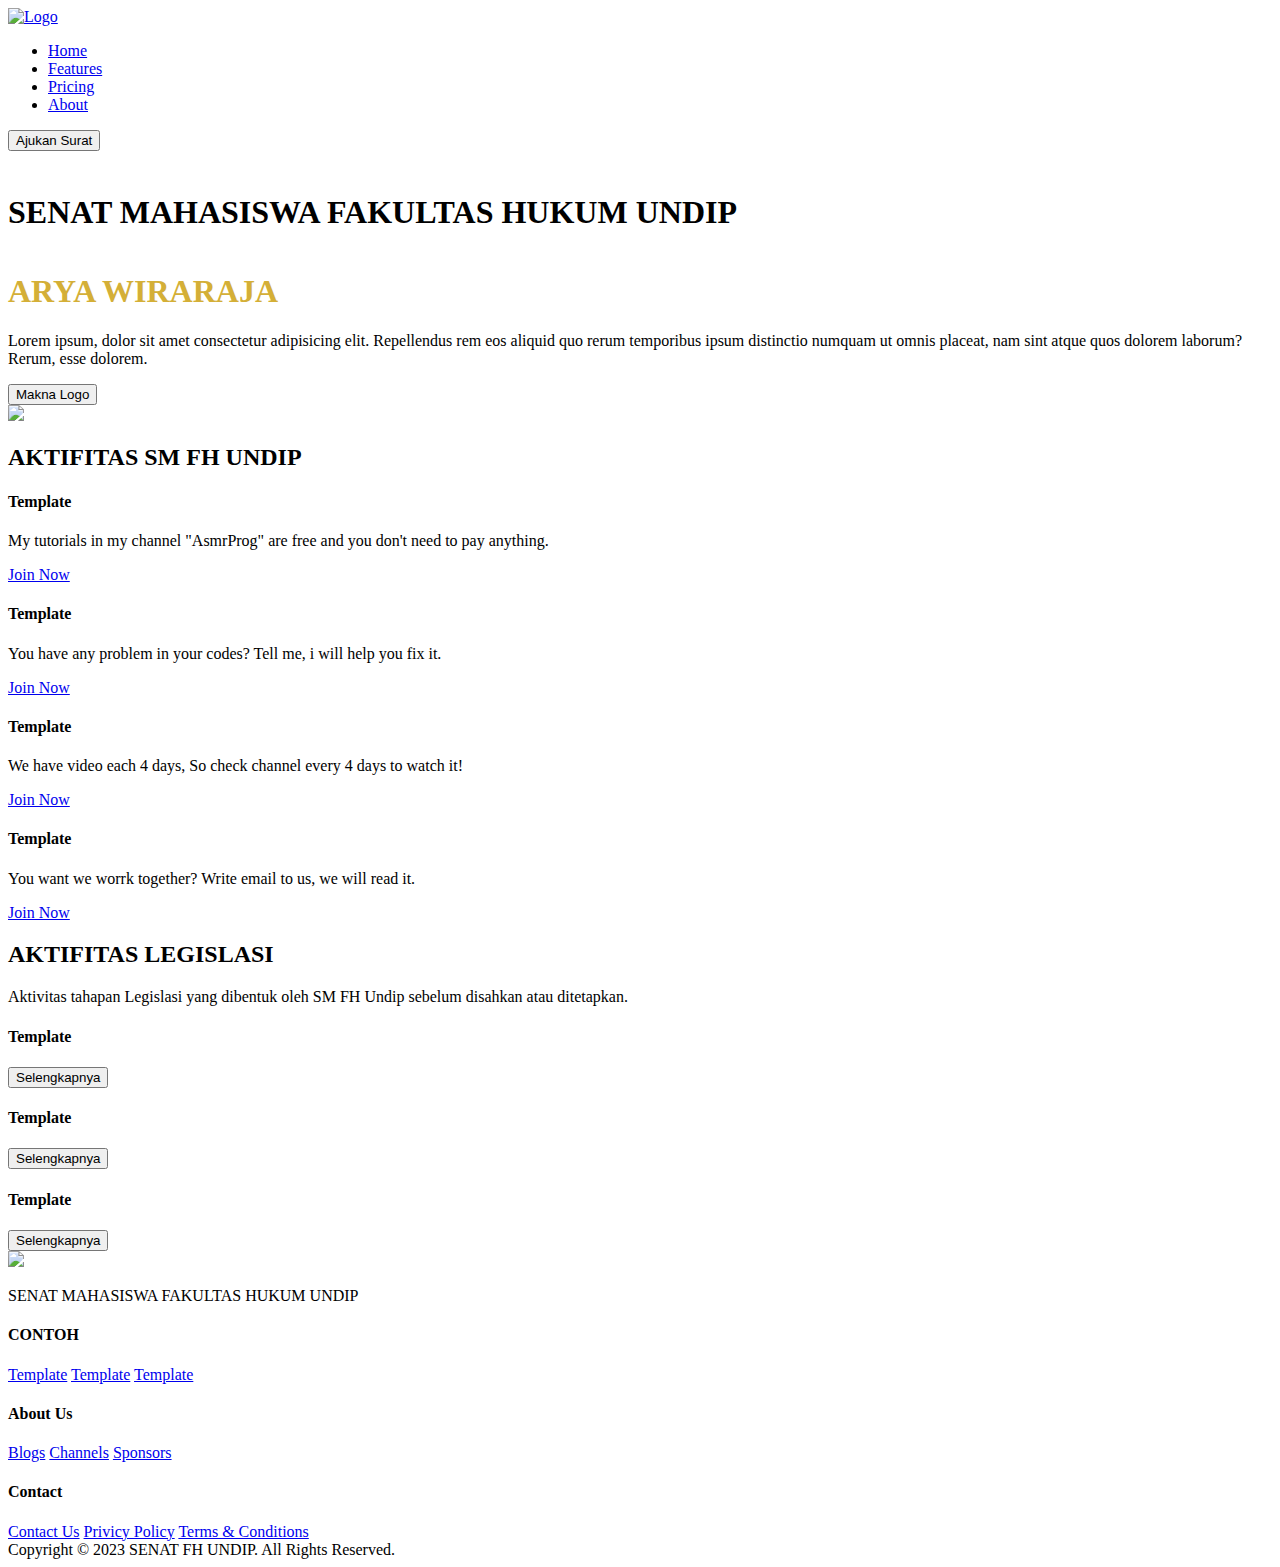
==== index.html @ e5fdaa6c "index.html" ====
<!DOCTYPE html>
<html lang="en">

<head>
    <meta charset="UTF-8">
    <meta name="viewport" content="width=device-width, initial-scale=1.0">
    <link rel="stylesheet" href="https://cdnjs.cloudflare.com/ajax/libs/remixicon/3.5.0/remixicon.min.css">
    <link rel="stylesheet" href="style.css">
    <title>SENAT FH UNDIP</title>
</head>

<body>

    <nav>
        <div class="nav-logo">
            <a href="#">
                <img src="/img/coba1.png" alt="Logo">
            </a>
        </div>

        <ul class="nav-links">
            <li class="link"><a href="#">Home</a></li>
            <li id="link1" class="link"><a href="#">Features</a></li>
            <li id="link2" class="link"><a href="#">Pricing</a></li>
            <li id="link3" class="link"><a href="#">About</a></li>
        </ul>
        <button class="btn">Ajukan Surat</button>
    </nav>

    <header class="container">
        <div class="content">
            <span class="blur"></span>
            <span class="blur"></span>
            <h4 style="font-size: 2rem;">SENAT MAHASISWA FAKULTAS HUKUM UNDIP</h4>
            <h1 style="color: #D4AF37">ARYA WIRARAJA</h1>

            <p>
                Lorem ipsum, dolor sit amet consectetur adipisicing elit. Repellendus rem eos aliquid quo rerum
                temporibus ipsum distinctio numquam ut omnis placeat, nam sint atque quos dolorem laborum? Rerum, esse
                dolorem.
            </p>
            <button class="btn">Makna Logo</button>
        </div>
        <div class="img">
            <img src="/img/coba12.png">
        </div>
    </header>

    <section class="container">
        <h2 class="header">AKTIFITAS SM FH UNDIP</h2>
        <div class="features">
            <div class="card">
                <span><i class="ri-money-dollar-box-line"></i></span>
                <h4>Template</h4>
                <p>
                    My tutorials in my channel "AsmrProg" are free and you don't need to pay anything.
                </p>
                <a href="#">Join Now <i class="ri-arrow-right-line"></i></a>
            </div>
            <div class="card">
                <span><i class="ri-bug-line"></i></span>
                <h4>Template</h4>
                <p>
                    You have any problem in your codes? Tell me, i will help you fix it.
                </p>
                <a href="#">Join Now <i class="ri-arrow-right-line"></i></a>
            </div>
            <div class="card">
                <span><i class="ri-history-line"></i></span>
                <h4>Template</h4>
                <p>
                    We have video each 4 days, So check channel every 4 days to watch it!
                </p>
                <a href="#">Join Now <i class="ri-arrow-right-line"></i></a>
            </div>
            <div class="card">
                <span><i class="ri-shake-hands-line"></i></span>
                <h4>Template</h4>
                <p>
                    You want we worrk together? Write email to us, we will read it.
                </p>
                <a href="#">Join Now <i class="ri-arrow-right-line"></i></a>
            </div>
        </div>
    </section>

    <section class="container">
        <h2 class="header">AKTIFITAS LEGISLASI</h2>
        <p class="sub-header">
            Aktivitas tahapan Legislasi yang dibentuk oleh SM FH Undip sebelum disahkan atau ditetapkan.
        </p>
        <div class="pricing">
            <div class="card">
                <div class="content">
                    <h4>Template</h4>
                    
                    
                </div>
                <button class="btn">Selengkapnya</button>
            </div>
            <div class="card">
                <div class="content">
                    <h4>Template</h4>
                    
                    
                </div>
                <button class="btn">Selengkapnya</button>
            </div>
            <div class="card">
                <div class="content">
                    <h4>Template</h4>
                    
                    
                </div>
                <button class="btn">Selengkapnya</button>
            </div>
        </div>
    </section>

    <footer class="container">
        <span class="blur"></span>
        <span class="blur"></span>
        <div class="column">
            <div class="logo">
                <img src="/img/coba1.png">
            </div>
            <p>
                SENAT MAHASISWA FAKULTAS HUKUM UNDIP
            </p>
            <div class="socials">
                <a href="#"><i class="ri-youtube-line"></i></a>
                <a href="#"><i class="ri-instagram-line"></i></a>
                <a href="#"><i class="ri-twitter-line"></i></a>
            </div>
        </div>
        <div class="column">
            <h4>CONTOH</h4>
            <a href="#">Template</a>
            <a href="#">Template</a>
            <a href="#">Template</a>
        </div>
        <div class="column">
            <h4>About Us</h4>
            <a href="#">Blogs</a>
            <a href="#">Channels</a>
            <a href="#">Sponsors</a>
        </div>
        <div class="column">
            <h4>Contact</h4>
            <a href="#">Contact Us</a>
            <a href="#">Privicy Policy</a>
            <a href="#">Terms & Conditions</a>
        </div>
    </footer>

    <div class="copyright">
        Copyright © 2023 SENAT FH UNDIP. All Rights Reserved.
    </div>


    <script src="script.js"></script>
</body>

</html>
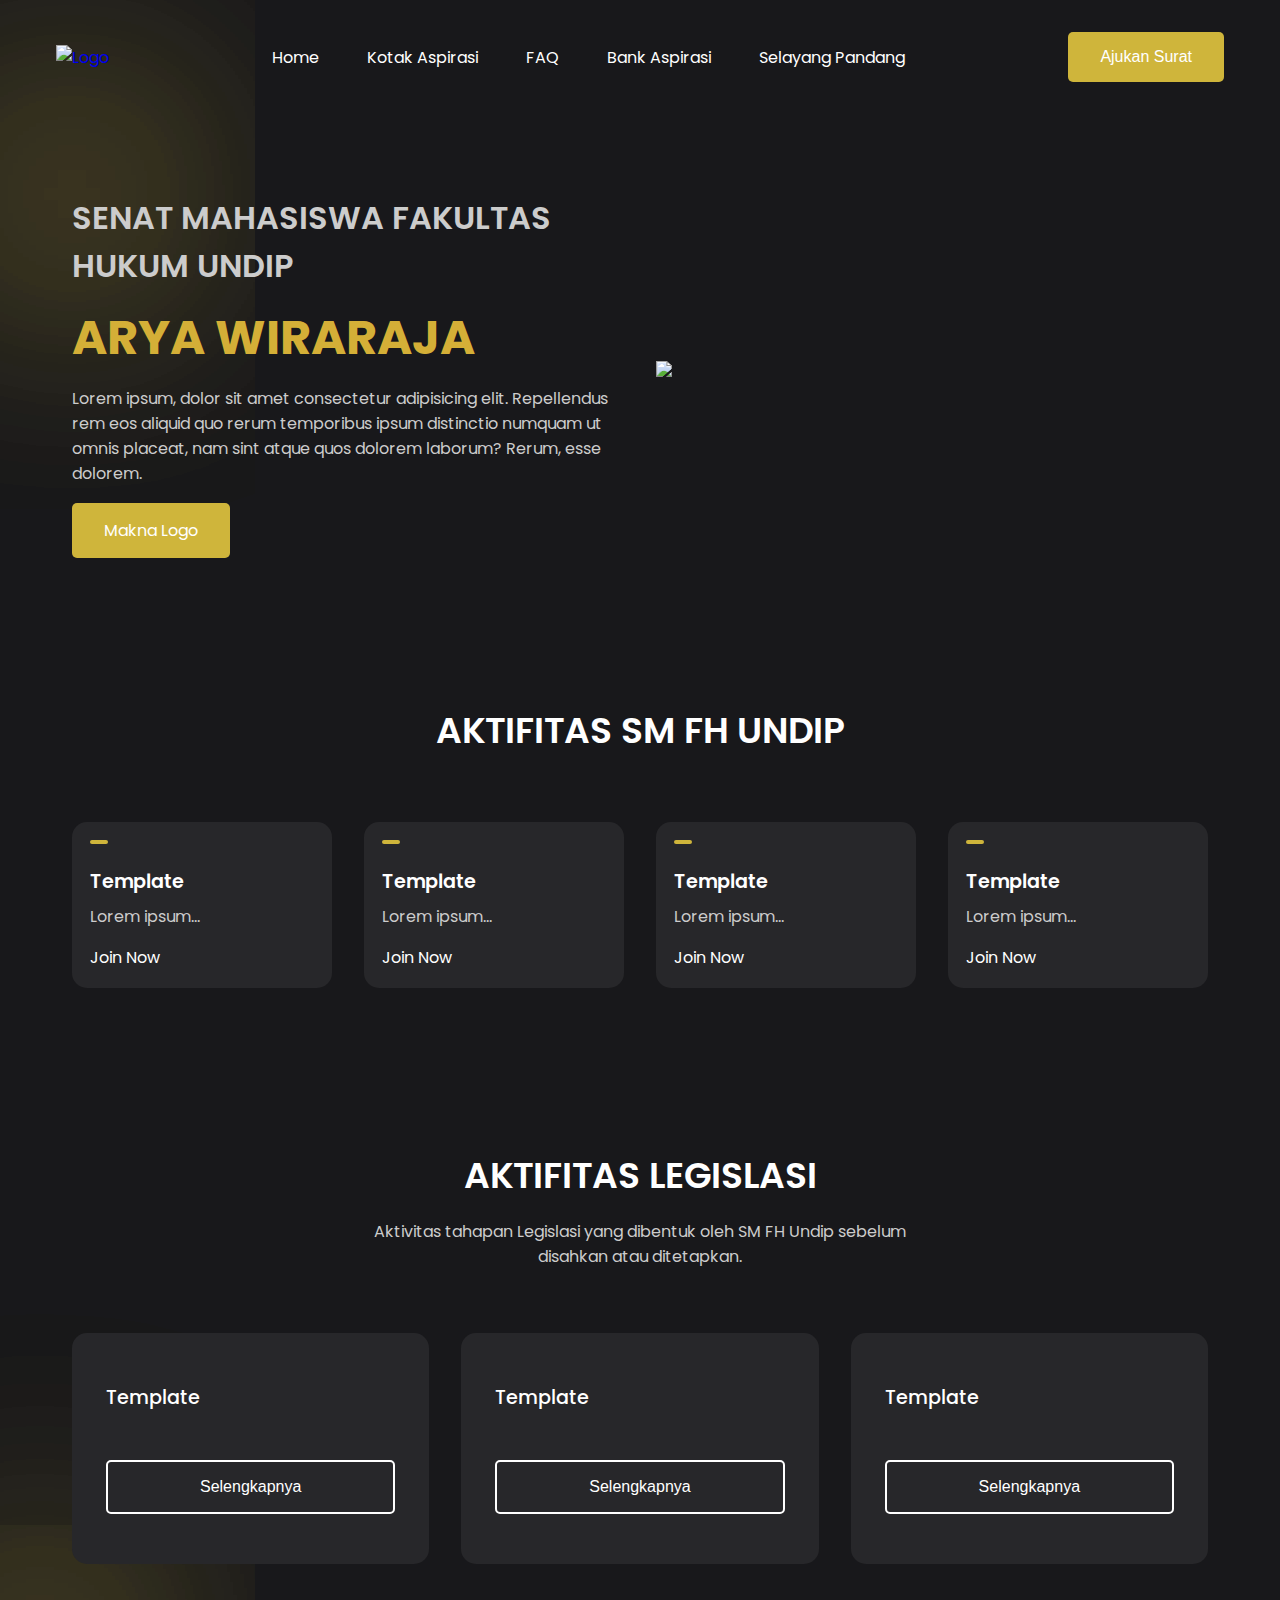
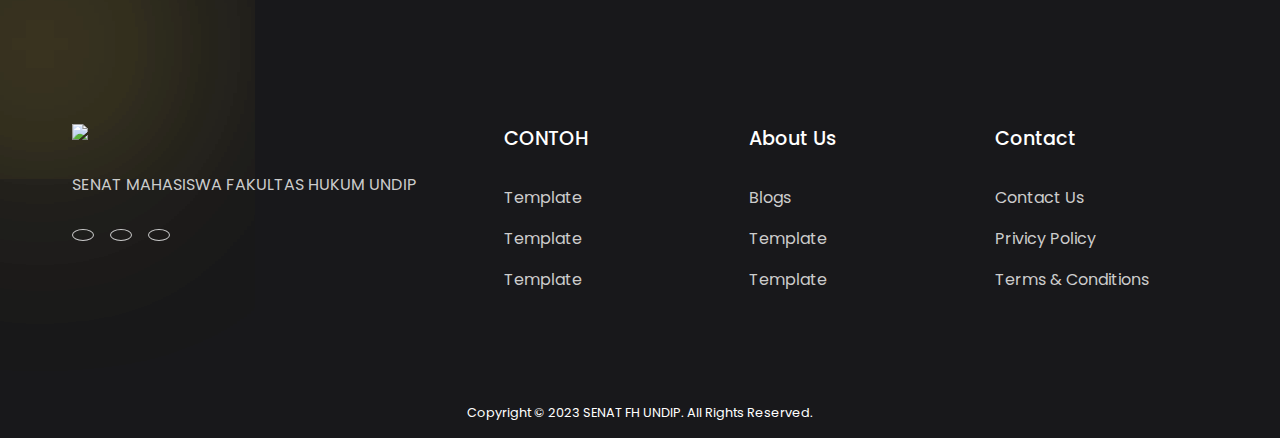
==== commit bc49bc18: "index.html" ====
--- a/index.html
+++ b/index.html
@@ -19,11 +19,13 @@
         </div>
 
         <ul class="nav-links">
-            <li class="link"><a href="#">Home</a></li>
-            <li id="link1" class="link"><a href="#">Features</a></li>
-            <li id="link2" class="link"><a href="#">Pricing</a></li>
-            <li id="link3" class="link"><a href="#">About</a></li>
+            <li class="link"><a href="index.html">Home</a></li>
+            <li id="link1" class="link"><a href="kotakaspirasi.html">Kotak Aspirasi</a></li>
+            <li id="link2" class="link"><a href="faq.html">FAQ</a></li>
+            <li id="link3" class="link"><a href="bankaspirasi.html">Bank Aspirasi</a></li>
+            <li id="link4" class="link"><a href="selayangpandang.html">Selayang Pandang</a></li>
         </ul>
+        
         <button class="btn">Ajukan Surat</button>
     </nav>
 
@@ -39,7 +41,7 @@
                 temporibus ipsum distinctio numquam ut omnis placeat, nam sint atque quos dolorem laborum? Rerum, esse
                 dolorem.
             </p>
-            <button class="btn">Makna Logo</button>
+            <a href="http://127.0.0.1:8000/selayangpandang.html" class="btn">Makna Logo</a>
         </div>
         <div class="img">
             <img src="/img/coba12.png">
@@ -53,7 +55,7 @@
                 <span><i class="ri-money-dollar-box-line"></i></span>
                 <h4>Template</h4>
                 <p>
-                    My tutorials in my channel "AsmrProg" are free and you don't need to pay anything.
+                    Lorem ipsum...
                 </p>
                 <a href="#">Join Now <i class="ri-arrow-right-line"></i></a>
             </div>
@@ -61,7 +63,7 @@
                 <span><i class="ri-bug-line"></i></span>
                 <h4>Template</h4>
                 <p>
-                    You have any problem in your codes? Tell me, i will help you fix it.
+                    Lorem ipsum...
                 </p>
                 <a href="#">Join Now <i class="ri-arrow-right-line"></i></a>
             </div>
@@ -69,7 +71,7 @@
                 <span><i class="ri-history-line"></i></span>
                 <h4>Template</h4>
                 <p>
-                    We have video each 4 days, So check channel every 4 days to watch it!
+                    Lorem ipsum...
                 </p>
                 <a href="#">Join Now <i class="ri-arrow-right-line"></i></a>
             </div>
@@ -77,7 +79,7 @@
                 <span><i class="ri-shake-hands-line"></i></span>
                 <h4>Template</h4>
                 <p>
-                    You want we worrk together? Write email to us, we will read it.
+                    Lorem ipsum...
                 </p>
                 <a href="#">Join Now <i class="ri-arrow-right-line"></i></a>
             </div>
@@ -142,8 +144,8 @@
         <div class="column">
             <h4>About Us</h4>
             <a href="#">Blogs</a>
-            <a href="#">Channels</a>
-            <a href="#">Sponsors</a>
+            <a href="#">Template</a>
+            <a href="#">Template</a>
         </div>
         <div class="column">
             <h4>Contact</h4>
--- a/style.css
+++ b/style.css
@@ -0,0 +1,399 @@
+@import url('https://fonts.googleapis.com/css2?family=Poppins:wght@300;400;500;600;700;800&display=swap');
+
+*{
+    padding: 0;
+    margin: 0;
+    outline: none;
+    border: none;
+    box-sizing: border-box;
+}
+
+img{
+    width: 100%;
+    display: flex;
+}
+
+a{
+    text-decoration: none;
+}
+
+body{
+    font-family: 'Poppins', sans-serif;
+    background-color: #18181B;
+}
+
+nav {
+    max-width: 1200px;
+    margin: 0 auto; /* Menggunakan auto untuk memastikan navbar berada di tengah */
+    padding: 2rem 1rem;
+    display: flex;
+    align-items: center;
+    justify-content: space-between;
+    gap: 2rem;
+}
+
+.nav-logo {
+    display: inline-flex;
+    align-items: center; /* Mengatur vertikal ke tengah */
+}
+
+.nav-logo img {
+    max-width: 100px;
+}
+
+.nav-title {
+    display: inline-flex;
+    margin-left: 10px;
+    font-size: 1.2rem;
+    color: #fff;
+    font-weight: 600;
+    align-items: center; /* Mengatur vertikal ke tengah */
+}
+.nav-links {
+    list-style: none;
+    display: flex;
+    align-items: center;
+    justify-content: center;    
+    gap: 3rem;
+}
+
+.link a {
+    position: relative;
+    padding-bottom: 0.75rem;
+    color: #fff;
+}
+
+.link a::after {
+    content: "";
+    position: absolute;
+    height: 2px;
+    width: 0;
+    bottom: 0;
+    left: 50%; /* Menengahkan garis bawah */
+    transform: translateX(-50%); /* Menyempurnakan penempatan garis bawah */
+    background-color: #CFB53B;
+    transition: all 0.3s ease;
+}
+
+.link a:hover::after {
+    width: 70%;
+}
+
+.btn {
+    padding: 1rem 2rem;
+    font-size: 1rem;
+    color: #fff;
+    background-color: #CFB53B;
+    border-radius: 5px;
+    cursor: pointer;
+    transition: all 0.3s ease;
+}
+
+
+.btn:hover{
+    background-color: #CFB53B;
+}
+
+.container{
+    max-width: 1200px;
+    margin: auto;
+    padding: 5rem 2rem;
+}
+
+.blur{
+    position: absolute;
+    box-shadow: 0 0 1000px 50px #CFB53B;
+    z-index: -100;
+}
+
+header{
+    position: relative;
+    padding-top: 2rem;
+    display: grid;
+    grid-template-columns: repeat(2, 1fr);
+    align-items: center;
+    gap: 2rem;
+}
+
+header .content h4{
+    margin-bottom: 1rem;
+    color: #ccc;
+    font-size: 1rem;
+    font-weight: 600;
+}
+
+header .content h1{
+    color: #fff;
+    margin-bottom: 1rem;
+    font-size: 3rem;
+    font-weight: 700;
+    line-height: 4rem;
+}
+
+header .content h1 span{
+    -webkit-text-fill-color: transparent;
+    -webkit-text-stroke: 1px #fff;
+}
+
+header .content p{
+    margin-bottom: 2rem;
+    color: #ccc;
+}
+
+header .image{
+    position: relative;
+}
+
+header .image::before{
+    content: "o";
+    position: absolute;
+    top: 0;
+    left: 50%;
+    transform: translateX(-50%);
+    font-size: 38rem;
+    font-weight: 400;
+    line-height: 20rem;
+    color: #CFB53B;
+    opacity: 0.2;
+    z-index: -100;
+}
+
+header .image img{
+    max-width: 600px;
+    margin: auto;
+}
+
+section .header{
+    margin-bottom: 1rem;
+    color: #fff;
+    text-align: center;
+    font-size: 2.25rem;
+    font-weight: 600;
+}
+
+.features{
+    margin-top: 4rem;
+    display: grid;
+    grid-template-columns: repeat(4, 1fr);
+    gap: 2rem;
+}
+
+.features .card{
+    background-color: #27272a;
+    padding: 1rem;
+    border: 2px solid transparent;
+    border-radius: 15px;
+    transition: all 0.3s ease;
+}
+
+.features .card:hover{
+    background-color: #323232;
+    border-color: #fff;
+}
+
+.features .card span{
+    display: inline-block;
+    background-color: #CFB53B;
+    padding: 2px 9px;
+    margin-bottom: 1rem;
+    font-size: 1.75rem;
+    color: #fff;
+    border-radius: 5px;
+}
+
+.features .card h4{
+    margin-bottom: 0.5rem;
+    color: #fff;
+    font-size: 1.2rem;
+    font-weight: 600;
+}
+
+.features .card p{
+    color: #ccc;
+    margin-bottom: 1rem;
+}
+
+.features .card a{
+    color: #fff;
+    transition: all 0.3s ease;
+}
+
+.features .card a:hover{
+    color: #CFB53B;
+}
+
+.sub-header{
+    max-width: 600px;
+    margin: auto;
+    text-align: center;
+    color: #ccc;
+}
+
+.pricing{
+    margin-top: 4rem;
+    display: grid;
+    grid-template-columns: repeat(3, 1fr);
+    gap: 2rem;
+}
+
+.pricing .card{
+    padding: 3rem 2rem;
+    background-color: #27272a;
+    display: flex;
+    flex-direction: column;
+    border: 2px solid transparent;
+    border-radius: 15px;
+    transition: all 0.3s ease;
+}
+
+.pricing .card:hover{
+    background-color: #323232;
+    border-color: #fff;
+}
+
+.pricing .card .content{
+    flex: 1;
+    margin-bottom: 2rem;
+}
+
+.pricing .card h4{
+    margin-bottom: 1rem;
+    color: #fff;
+    font-size: 1.2rem;
+    font-weight: 500;
+}
+
+.pricing .card h3{
+    color: #fff;
+    padding-bottom: 1rem;
+    margin-bottom: 2rem;
+    font-size: 2rem;
+    font-weight: 600;
+    border-bottom: 2px dashed #fff;
+}
+
+.pricing .card p{
+    color: #fff;
+    margin-bottom: 0.75rem;
+}
+
+.pricing .card p i{
+    color: #ccc;
+    font-size: 1.2rem;
+    margin-right: 0.3rem;
+}
+
+.pricing .card button{
+    color: #fff;
+    background-color: transparent;
+    border: 2px solid #fff;
+}
+
+.pricing .card button:hover{
+    background-color: #CFB53B;
+    border-color: #CFB53B;
+}
+
+footer{
+    position: relative;
+    display: grid;
+    grid-template-columns: 400px repeat(3, 1fr);
+    gap: 2rem;
+}
+
+footer .column .logo{
+    max-width: 100px;
+    margin-bottom: 2rem;
+}
+
+footer .column p{
+    color: #ccc;
+    margin-bottom: 2rem;
+}
+
+footer .column .socials{
+    display: flex;
+    align-items: center;
+    gap: 1rem;
+}
+
+footer .column .socials a{
+    color: #ccc;
+    border: 1px solid #ccc;
+    padding: 5px 10px;
+    font-size: 1.25rem;
+    border-radius: 100%;
+    transition: all 0.3s ease;
+}
+
+footer .column .socials a:hover{
+    color: #fff;
+    background-color: #CFB53B;
+    border-color: #CFB53B;
+}
+
+footer .column h4{
+    color: #fff;
+    margin-bottom: 2rem;
+    font-size: 1.2rem;
+    font-weight: 500;
+}
+
+footer .column > a{
+    display: block;
+    color: #ccc;
+    margin-bottom: 1rem;
+    transition: all 0.3s ease;
+}
+
+footer .column > a:hover{
+    color: #CFB53B;
+}
+
+.copyright{
+    max-width: 1200px;
+    margin: auto;
+    padding: 1rem;
+    color: #fff;
+    font-size: 0.8rem;
+    text-align: center;
+}
+
+@media (width < 900px){
+    .nav-links{
+        display: none;
+    }
+    header{
+        grid-template-columns: repeat(1, 1fr);
+    }
+    header .image{
+        grid-area: 1/1/2/2;
+    }
+    .features{
+        grid-template-columns: repeat(2, 1fr);
+    }
+    .pricing{
+        grid-template-columns: repeat(2, 1fr);
+    }
+    footer{
+        grid-template-columns: 1fr 200px;
+    }
+}
+
+@media (width < 600px){
+    header .image::before{
+        display: none;
+    }
+
+    .features{
+        grid-template-columns: repeat(1, 1fr);
+    }
+
+    .pricing{
+        grid-template-columns: repeat(1, 1fr);
+    }
+
+    footer{
+        grid-template-columns: 1fr 150px;
+    }
+}
